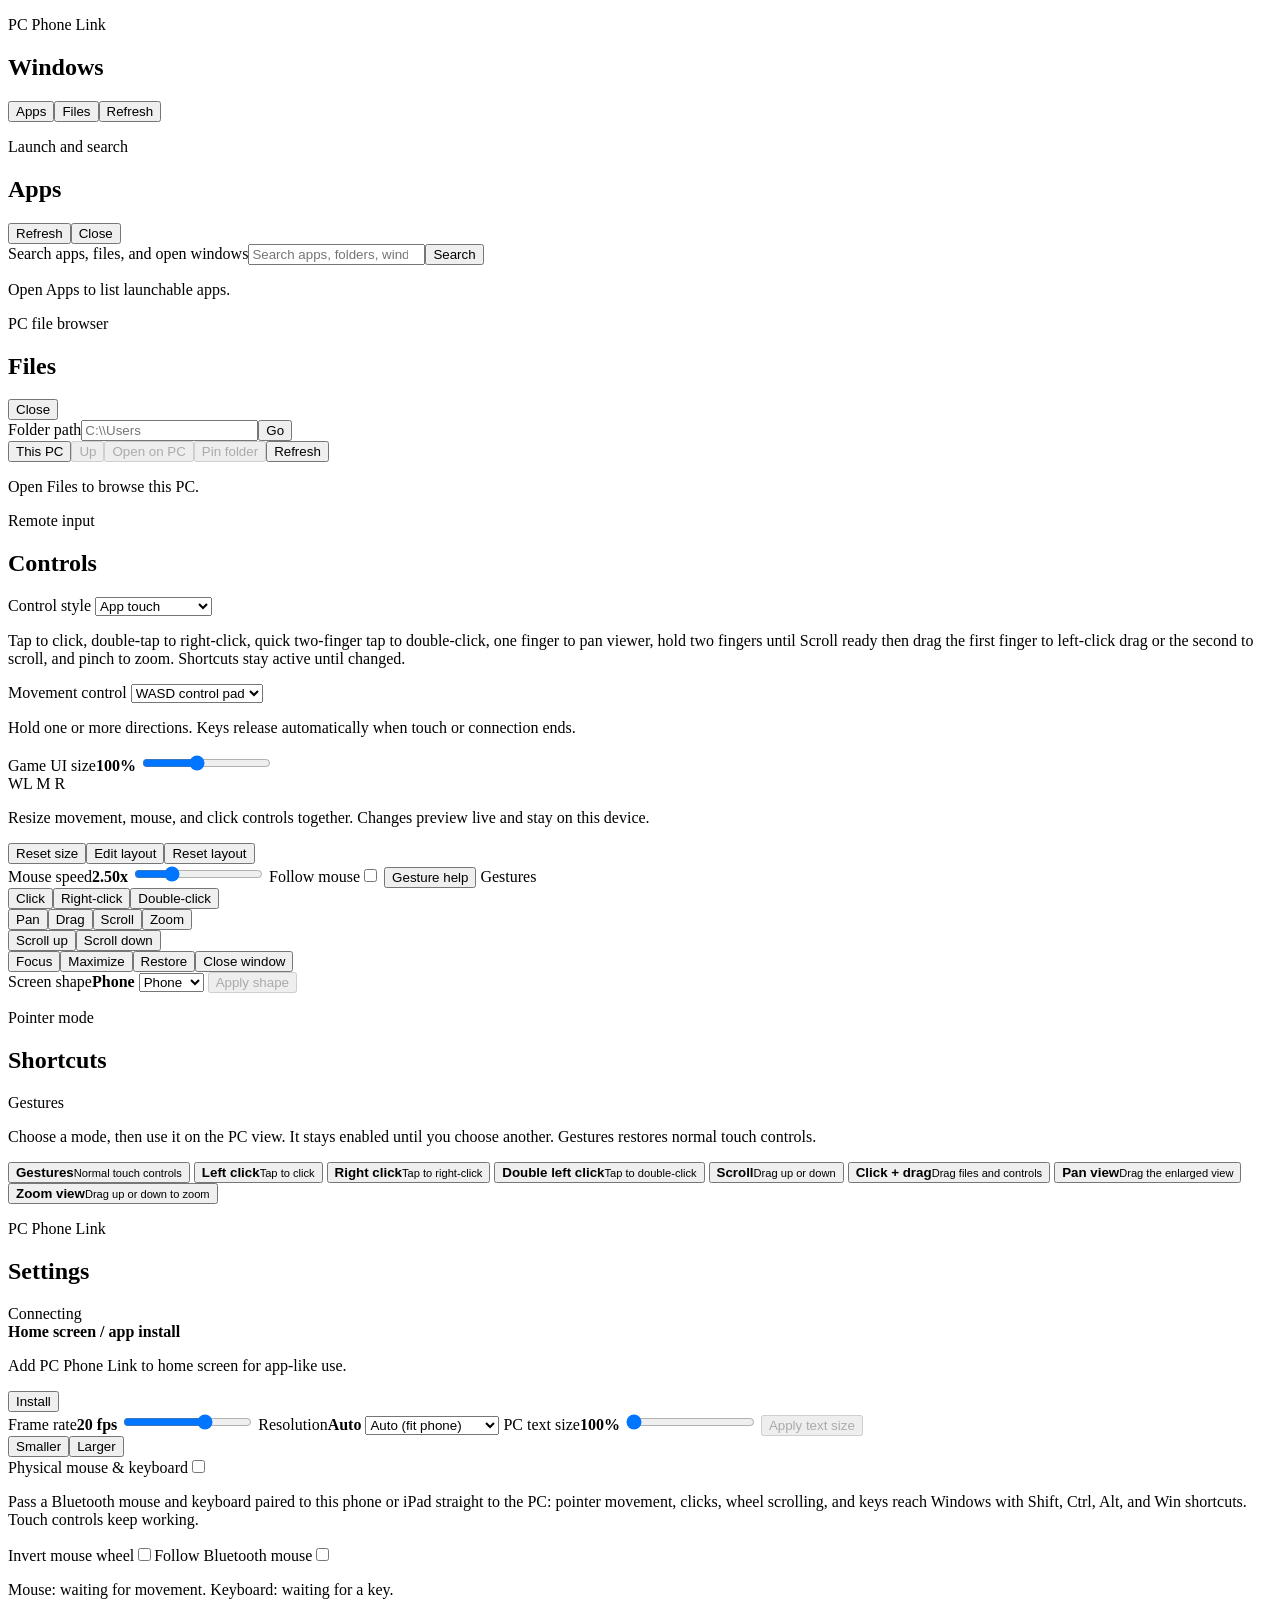
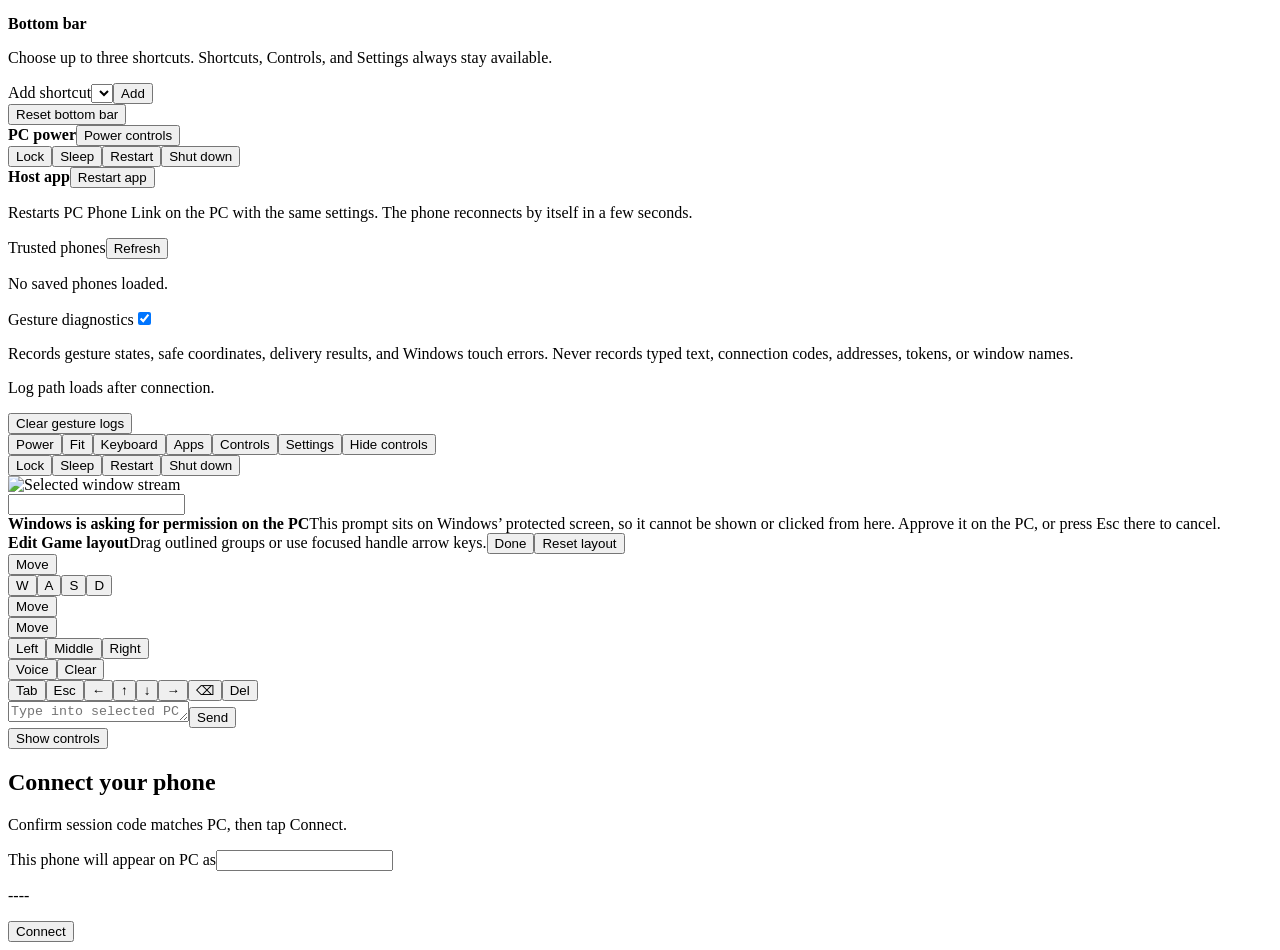
==== phone_link/static/index.html @ 00c77b0a "Add a Follow Bluetooth mouse toggle - New Settings toggle Follow Bluetooth mouse, saved per device a" ====
<!DOCTYPE html>
<html lang="en">
<head>
  <meta charset="utf-8">
  <meta name="viewport" content="width=device-width, initial-scale=1, viewport-fit=cover">
  <meta name="theme-color" content="#07101f">
  <meta name="apple-mobile-web-app-capable" content="yes">
  <meta name="apple-mobile-web-app-status-bar-style" content="black-translucent">
  <meta name="apple-mobile-web-app-title" content="Phone Link">
  <title>PC Phone Link</title>
  <link rel="manifest" href="/manifest.webmanifest">
  <link rel="apple-touch-icon" href="/assets/icons/apple-touch-icon.png">
  <link rel="stylesheet" href="/assets/styles.css?v=20260921k">
</head>
<body>
  <div id="app">
    <aside id="windowDrawer" class="window-drawer open mobile-panel" data-panel="windows" aria-label="Windows">
      <div class="drawer-header">
        <div><p class="eyebrow">PC Phone Link</p><h1>Windows</h1></div>
        <div class="drawer-header-actions"><button class="ghost-button" type="button" data-destination="apps">Apps</button><button class="ghost-button" type="button" data-destination="files">Files</button><button id="refreshWindows" class="ghost-button" type="button">Refresh</button></div>
      </div>
      <div id="windowList" class="window-list"></div>
    </aside>

    <aside id="appsPanel" class="mobile-panel utility-panel apps-panel" data-panel="apps" aria-label="Apps">
      <div class="drawer-header"><div><p class="eyebrow">Launch and search</p><h1>Apps</h1></div><div class="drawer-header-actions"><button id="refreshApps" class="ghost-button" type="button">Refresh</button><button id="closeApps" class="ghost-button" type="button">Close</button></div></div>
      <form id="appSearchForm" class="app-search-form" role="search"><label class="sr-only" for="appSearchInput">Search apps, files, and open windows</label><input id="appSearchInput" type="search" autocomplete="off" autocapitalize="off" spellcheck="false" placeholder="Search apps, folders, windows"><button class="primary-button" type="submit">Search</button></form>
      <div id="quickActions" class="quick-actions" aria-label="Quick actions"></div>
      <section id="pinnedSection" class="pinned-section" hidden><p class="eyebrow">Pinned</p><div id="pinnedItems" class="pinned-items"></div></section>
      <p id="appsStatus" class="file-browser-status" role="status">Open Apps to list launchable apps.</p>
      <div id="appList" class="app-list"></div>
    </aside>

    <aside id="filesPanel" class="mobile-panel utility-panel files-panel" data-panel="files" aria-label="Files">
      <div class="drawer-header"><div><p class="eyebrow">PC file browser</p><h1>Files</h1></div><button id="closeFiles" class="ghost-button" type="button">Close</button></div>
      <form id="filePathForm" class="file-path-form"><label class="sr-only" for="filePathInput">Folder path</label><input id="filePathInput" type="text" autocomplete="off" autocapitalize="off" spellcheck="false" placeholder="C:\\Users"><button class="primary-button" type="submit">Go</button></form>
      <div class="file-toolbar"><button id="fileHome" class="ghost-button" type="button">This PC</button><button id="fileUp" class="ghost-button" type="button" disabled>Up</button><button id="revealCurrentFolder" class="ghost-button" type="button" disabled>Open on PC</button><button id="pinCurrentFolder" class="ghost-button" type="button" disabled>Pin folder</button><button id="refreshFiles" class="ghost-button" type="button">Refresh</button></div>
      <nav id="fileBreadcrumbs" class="file-breadcrumbs" aria-label="Current folder"></nav>
      <p id="fileBrowserStatus" class="file-browser-status" role="status">Open Files to browse this PC.</p>
      <div id="fileList" class="file-list"></div>
    </aside>

    <aside id="controlsPanel" class="mobile-panel utility-panel" data-panel="controls" aria-label="Controls">
      <div class="drawer-header"><div><p class="eyebrow">Remote input</p><h1>Controls</h1></div></div>
      <section id="controlBar" class="drawer-settings">
        <label class="setting-label" for="controlMode"><span>Control style</span></label>
        <select id="controlMode" class="setting-select"><option value="touch">App touch</option><option value="trackpad">Mouse trackpad</option><option value="game">Game</option></select>
        <p id="controlModeHelp" class="setting-help">Tap to click, double-tap to right-click, quick two-finger tap to double-click, one finger to pan viewer, hold two fingers until Scroll ready then drag the first finger to left-click drag or the second to scroll, and pinch to zoom. Shortcuts stay active until changed.</p>
        <div id="gameInputStyleSetting" class="game-input-style-setting hidden">
          <label class="setting-label" for="gameInputStyle"><span>Movement control</span></label>
          <select id="gameInputStyle" class="setting-select"><option value="pad">WASD control pad</option><option value="joystick">Virtual joystick</option></select>
          <p class="setting-help">Hold one or more directions. Keys release automatically when touch or connection ends.</p>
          <label class="setting-label" for="gameUiSize"><span>Game UI size</span><strong id="gameUiSizeValue">100%</strong></label>
          <input id="gameUiSize" class="speed-slider" type="range" min="75" max="135" step="5" value="100" aria-describedby="gameUiSizeHelp">
          <div id="gameUiSizePreview" class="game-ui-size-preview" aria-label="Game UI size preview"><span class="preview-movement">W</span><span class="preview-stick"></span><span class="preview-clicks">L M R</span></div>
          <p id="gameUiSizeHelp" class="setting-help">Resize movement, mouse, and click controls together. Changes preview live and stay on this device.</p>
          <div class="drawer-button-row game-ui-setting-actions"><button id="resetGameUiSize" class="ghost-button" type="button">Reset size</button><button id="editGameLayout" class="primary-button" type="button">Edit layout</button><button id="resetGameLayout" class="ghost-button" type="button">Reset layout</button></div>
        </div>
        <label class="setting-label" for="mouseSpeed"><span>Mouse speed</span><strong id="mouseSpeedValue">2.50x</strong></label>
        <input id="mouseSpeed" class="speed-slider" type="range" min="0.5" max="8" step="0.1" value="2.5">
        <label class="toggle-setting" for="followMouse"><span>Follow mouse</span><input id="followMouse" type="checkbox"></label>
        <button id="gestureHelpButton" class="ghost-button" type="button">Gesture help</button>
        <label class="setting-label"><span>Gestures</span></label>
        <div class="drawer-button-row"><button id="clickMode" class="ghost-button" type="button">Click</button><button id="rightClickMode" class="ghost-button" type="button">Right-click</button><button id="doubleClickMode" class="ghost-button" type="button">Double-click</button></div>
        <div class="drawer-button-row"><button id="panMode" class="ghost-button" type="button">Pan</button><button id="dragMode" class="ghost-button" type="button">Drag</button><button id="scrollMode" class="ghost-button" type="button">Scroll</button><button id="zoomMode" class="ghost-button" type="button">Zoom</button></div>
        <div class="drawer-button-row"><button id="scrollUp" class="ghost-button" type="button">Scroll up</button><button id="scrollDown" class="ghost-button" type="button">Scroll down</button></div>
        <div class="drawer-button-row"><button id="focusWindow" class="ghost-button" type="button">Focus</button><button id="maximizeWindow" class="ghost-button" type="button">Maximize</button><button id="restoreWindow" class="ghost-button" type="button">Restore</button><button id="closeWindow" class="danger-button" type="button">Close window</button></div>
        <label class="setting-label" for="fitShape"><span>Screen shape</span><strong id="fitShapeValue">Phone</strong></label>
        <select id="fitShape" class="setting-select"><option value="auto">Phone</option><option value="16-9">16:9</option><option value="16-10">16:10</option><option value="4-3">4:3</option><option value="1-1">Square</option><option value="3-4">Tall</option></select>
        <button id="applyFitShape" class="ghost-button" type="button" disabled>Apply shape</button>
      </section>
    </aside>

    <aside id="shortcutsPanel" class="mobile-panel utility-panel shortcuts-panel" data-panel="shortcuts" aria-label="Shortcuts">
      <div class="drawer-header"><div><p class="eyebrow">Pointer mode</p><h1>Shortcuts</h1></div><span id="activeShortcut" class="active-shortcut" role="status">Gestures</span></div>
      <p class="shortcut-menu-help">Choose a mode, then use it on the PC view. It stays enabled until you choose another. Gestures restores normal touch controls.</p>
      <div id="shortcutMenu" class="shortcut-menu" aria-label="Pointer shortcuts">
        <button type="button" data-pointer-shortcut="gestures"><strong>Gestures</strong><small>Normal touch controls</small></button>
        <button type="button" data-pointer-shortcut="left"><strong>Left click</strong><small>Tap to click</small></button>
        <button type="button" data-pointer-shortcut="right"><strong>Right click</strong><small>Tap to right-click</small></button>
        <button type="button" data-pointer-shortcut="double"><strong>Double left click</strong><small>Tap to double-click</small></button>
        <button type="button" data-pointer-shortcut="scroll"><strong>Scroll</strong><small>Drag up or down</small></button>
        <button type="button" data-pointer-shortcut="drag"><strong>Click + drag</strong><small>Drag files and controls</small></button>
        <button type="button" data-pointer-shortcut="pan"><strong>Pan view</strong><small>Drag the enlarged view</small></button>
        <button type="button" data-pointer-shortcut="zoom"><strong>Zoom view</strong><small>Drag up or down to zoom</small></button>
      </div>
    </aside>

    <aside id="settingsPanel" class="mobile-panel utility-panel" data-panel="settings" aria-label="Settings">
      <div class="drawer-header"><div><p class="eyebrow">PC Phone Link</p><h1>Settings</h1></div><span id="connectionStatus" class="connection-status" role="status">Connecting</span></div>
      <section class="drawer-settings">
        <section id="installCard" class="install-card">
          <strong>Home screen / app install</strong><p id="installStatus">Add PC Phone Link to home screen for app-like use.</p>
          <button id="installApp" class="primary-button" type="button">Install</button>
        </section>
        <label class="setting-label" for="streamFps"><span>Frame rate</span><strong id="streamFpsValue">20 fps</strong></label>
        <input id="streamFps" class="speed-slider" type="range" min="1" max="30" step="1" value="20">
        <label class="setting-label" for="streamWidth"><span>Resolution</span><strong id="streamWidthValue">Auto</strong></label>
        <select id="streamWidth" class="setting-select"><option value="auto">Auto (fit phone)</option><option value="1920">1920 px (sharpest)</option><option value="1600">1600 px</option><option value="1280">1280 px</option><option value="960">960 px</option><option value="720">720 px</option><option value="480">480 px (fastest)</option></select>
        <label class="setting-label" for="textScale"><span>PC text size</span><strong id="textScaleValue">100%</strong></label>
        <input id="textScale" class="speed-slider" type="range" min="100" max="225" step="1" value="100">
        <button id="applyTextScale" class="ghost-button" type="button" disabled>Apply text size</button>
        <div class="drawer-button-row"><button id="textSmaller" class="ghost-button" type="button">Smaller</button><button id="textLarger" class="ghost-button" type="button">Larger</button></div>
        <section class="native-input-section"><label class="toggle-setting" for="nativeInput"><span>Physical mouse &amp; keyboard</span><input id="nativeInput" type="checkbox"></label><p class="setting-help">Pass a Bluetooth mouse and keyboard paired to this phone or iPad straight to the PC: pointer movement, clicks, wheel scrolling, and keys reach Windows with Shift, Ctrl, Alt, and Win shortcuts. Touch controls keep working.</p><label class="toggle-setting" for="invertWheel"><span>Invert mouse wheel</span><input id="invertWheel" type="checkbox"></label><label class="toggle-setting" for="followBluetoothMouse"><span>Follow Bluetooth mouse</span><input id="followBluetoothMouse" type="checkbox"></label><p id="nativeInputStatus" class="setting-help diagnostics-path" role="status">Mouse: waiting for movement. Keyboard: waiting for a key.</p></section>
        <section class="bottom-nav-settings" aria-labelledby="bottomNavTitle"><strong id="bottomNavTitle">Bottom bar</strong><p class="setting-help">Choose up to three shortcuts. Shortcuts, Controls, and Settings always stay available.</p><div id="bottomNavEditor" class="bottom-nav-editor"></div><div class="bottom-nav-add-row"><label class="sr-only" for="bottomNavAdd">Add shortcut</label><select id="bottomNavAdd" class="setting-select" aria-label="Shortcut to add"></select><button id="bottomNavAddButton" class="ghost-button" type="button">Add</button></div><button id="bottomNavReset" class="ghost-button" type="button">Reset bottom bar</button></section>
        <section class="settings-power-section" aria-labelledby="settingsPowerTitle"><div class="settings-power-header"><strong id="settingsPowerTitle">PC power</strong><button id="settingsPowerToggle" class="ghost-button compact-button" type="button" aria-expanded="false" aria-controls="settingsPowerMenu" aria-haspopup="true">Power controls</button></div><div id="settingsPowerMenu" class="settings-power-menu hidden"><button type="button" class="power-menu-item" data-power-action="lock">Lock</button><button type="button" class="power-menu-item" data-power-action="sleep">Sleep</button><button type="button" class="power-menu-item power-menu-danger" data-power-action="restart">Restart</button><button type="button" class="power-menu-item power-menu-danger" data-power-action="shutdown">Shut down</button></div></section>
        <section class="settings-power-section" aria-labelledby="settingsHostTitle"><div class="settings-power-header"><strong id="settingsHostTitle">Host app</strong><button id="restartHost" class="ghost-button compact-button" type="button">Restart app</button></div><p class="setting-help">Restarts PC Phone Link on the PC with the same settings. The phone reconnects by itself in a few seconds.</p></section>
        <section class="trusted-devices-section"><div class="trusted-devices-header"><span>Trusted phones</span><button id="refreshTrustedDevices" class="ghost-button compact-button" type="button">Refresh</button></div><p id="trustedDevicesStatus" class="trusted-devices-status">No saved phones loaded.</p><div id="trustedDevices" class="trusted-devices-list"></div></section>
        <section class="diagnostics-section"><label class="toggle-setting" for="gestureDiagnostics"><span>Gesture diagnostics</span><input id="gestureDiagnostics" type="checkbox" checked></label><p class="setting-help">Records gesture states, safe coordinates, delivery results, and Windows touch errors. Never records typed text, connection codes, addresses, tokens, or window names.</p><p id="gestureLogPath" class="diagnostics-path">Log path loads after connection.</p><button id="clearGestureLogs" class="ghost-button" type="button">Clear gesture logs</button></section>
      </section>
    </aside>

    <header class="topbar" aria-label="Viewer actions">
      <div class="topbar-actions"><button id="powerToggle" class="ghost-button" type="button" aria-expanded="false" aria-controls="powerMenu" aria-haspopup="true">Power</button><button id="fitToggle" class="ghost-button" type="button">Fit</button><button id="toggleKeyboard" class="ghost-button" type="button">Keyboard</button><button class="ghost-button desktop-panel-button" type="button" data-destination="apps">Apps</button><button class="ghost-button desktop-panel-button" type="button" data-destination="controls">Controls</button><button class="ghost-button desktop-panel-button" type="button" data-destination="settings">Settings</button><button id="toggleControls" class="ghost-button controls-toggle-button" type="button" aria-pressed="false">Hide controls</button><div id="powerMenu" class="power-menu hidden"><button type="button" class="power-menu-item" data-power-action="lock">Lock</button><button type="button" class="power-menu-item" data-power-action="sleep">Sleep</button><button type="button" class="power-menu-item power-menu-danger" data-power-action="restart">Restart</button><button type="button" class="power-menu-item power-menu-danger" data-power-action="shutdown">Shut down</button></div></div>
    </header>

    <main id="viewerShell" class="viewer-shell">
      <img id="remoteView" alt="Selected window stream" draggable="false">
      <div id="touchLayer" class="touch-layer"></div>
      <input id="nativeInputCapture" class="native-input-capture" type="text" readonly autocomplete="off" autocorrect="off" autocapitalize="off" spellcheck="false" aria-label="Physical keyboard capture" tabindex="-1">
      <div id="secureDesktopNotice" class="secure-desktop-notice hidden" role="alert"><strong>Windows is asking for permission on the PC</strong><span>This prompt sits on Windows&rsquo; protected screen, so it cannot be shown or clicked from here. Approve it on the PC, or press Esc there to cancel.</span></div>
      <section id="gameControls" class="game-controls hidden" aria-label="Game controls">
        <div class="game-layout-toolbar" role="toolbar" aria-label="Game layout editor"><strong>Edit Game layout</strong><span>Drag outlined groups or use focused handle arrow keys.</span><button id="doneGameLayout" class="primary-button" type="button">Done</button><button id="resetGameLayoutOverlay" class="ghost-button" type="button">Reset layout</button></div>
        <div class="game-layout-group game-movement-control" data-game-layout-group="movement" aria-label="Movement control position">
          <button class="game-layout-handle" type="button" aria-label="Move movement control. Use arrow keys to adjust.">Move</button>
          <div id="gamePad" class="game-pad" aria-label="WASD control pad"><button class="game-key game-key-w" type="button" data-game-key="w" aria-label="Move forward">W</button><button class="game-key game-key-a" type="button" data-game-key="a" aria-label="Move left">A</button><button class="game-key game-key-s" type="button" data-game-key="s" aria-label="Move backward">S</button><button class="game-key game-key-d" type="button" data-game-key="d" aria-label="Move right">D</button></div>
          <div id="gameJoystick" class="game-joystick hidden" role="application" aria-label="Virtual movement joystick"><div id="gameJoystickKnob" class="game-joystick-knob" aria-hidden="true"></div></div>
        </div>
        <div class="game-layout-group game-mouse-stick-control" data-game-layout-group="mouse" aria-label="Mouse stick position">
          <button class="game-layout-handle" type="button" aria-label="Move mouse stick. Use arrow keys to adjust.">Move</button>
          <div id="gameMouseJoystick" class="game-mouse-joystick" role="application" aria-label="Virtual mouse joystick"><div id="gameMouseJoystickKnob" class="game-mouse-joystick-knob" aria-hidden="true"></div></div>
        </div>
        <div class="game-layout-group game-mouse-buttons-control" data-game-layout-group="clicks" aria-label="Mouse click buttons position">
          <button class="game-layout-handle" type="button" aria-label="Move mouse click buttons. Use arrow keys to adjust.">Move</button>
          <div class="game-mouse-buttons" aria-label="Mouse buttons"><button type="button" data-game-mouse-button="left" aria-label="Left mouse click">Left</button><button type="button" data-game-mouse-button="middle" aria-label="Middle mouse click">Middle</button><button type="button" data-game-mouse-button="right" aria-label="Right mouse click">Right</button></div>
        </div>
      </section>
      <div class="viewer-status" aria-live="polite"><output id="gestureStatus" hidden></output></div><div id="emptyState" class="empty-state" hidden></div>
    </main>

    <section id="keyboardPanel" class="keyboard-panel hidden" data-panel="keyboard">
      <div class="composer-actions"><button id="toggleMessageHistory" class="ghost-button message-history-toggle" type="button" hidden>Show past messages</button><button id="voiceInput" class="ghost-button" type="button">Voice</button><button id="clearTextInput" class="ghost-button composer-clear-button" type="button">Clear</button></div>
      <div class="shortcut-row" aria-label="PC keyboard shortcuts"><button type="button" data-special-key="tab">Tab</button><button type="button" data-special-key="escape">Esc</button><button type="button" data-special-key="left" aria-label="Left arrow">←</button><button type="button" data-special-key="up" aria-label="Up arrow">↑</button><button type="button" data-special-key="down" aria-label="Down arrow">↓</button><button type="button" data-special-key="right" aria-label="Right arrow">→</button><button type="button" data-special-key="backspace">⌫</button><button type="button" data-special-key="delete">Del</button></div>
      <section id="messageHistorySection" class="message-history-section" hidden><p class="eyebrow">Past messages</p><div id="messageHistory" class="message-history-list"></div></section>
      <form id="textForm" class="text-form"><textarea id="textInput" inputmode="text" autocomplete="off" autocapitalize="sentences" spellcheck="true" rows="1" placeholder="Type into selected PC window"></textarea><button id="sendText" class="primary-button" type="submit">Send</button></form>
    </section>

    <nav id="mobileNav" class="mobile-nav" aria-label="App navigation"></nav>
    <button id="revealControls" class="reveal-controls hidden" type="button">Show controls</button>

    <dialog id="gestureHelp" class="gesture-help"><form method="dialog"><h2>Touch gestures</h2><ul><li>Tap: click</li><li>Double-tap: right-click</li><li>Quick two-finger tap: double-click</li><li>One-finger drag: pan viewer</li><li>Hold two fingers until Scroll ready, then drag the first finger: left-click drag (files/folders)</li><li>Hold two fingers until Scroll ready, then hold the first finger and drag the second: scroll PC content</li><li>Pinch: zoom viewer</li><li>Shortcuts or Controls Gestures buttons: choose what each tap or one-finger drag does; selection stays active until changed</li><li>Shortcuts &gt; Gestures: restore all normal gestures with no forced pointer mode</li><li>Controls &gt; Game: hold WASD pad directions or drag left movement joystick; use right joystick and click buttons for PC mouse</li></ul><button class="primary-button" value="close">Got it</button></form></dialog>

    <section id="authPanel" class="auth-panel"><div class="auth-card"><h2>Connect your phone</h2><p id="connectStatus" class="auth-status">Confirm session code matches PC, then tap Connect.</p><label class="device-name-field" for="pairingDeviceName"><span>This phone will appear on PC as</span><input id="pairingDeviceName" type="text" maxlength="80" autocomplete="nickname" spellcheck="false"></label><p id="connectCodeDisplay" class="connect-code">----</p><div id="pairingApprovalCodeBlock" class="approval-code-block" hidden><span>Access code for this phone</span><p id="pairingApprovalCodeDisplay" class="connect-code">----</p></div><button id="connectButton" class="primary-button" type="button">Connect</button></div></section>
    <div id="toast" class="toast hidden"></div>
  </div>
  <script src="/assets/gestures.js?v=20260718a" defer></script>
  <script src="/assets/gesture-arms.js?v=20260818e" defer></script>
  <script src="/assets/game-controls.js?v=20260819f" defer></script>
  <script src="/assets/keyboard-keys.js?v=20260921k" defer></script>
  <script src="/assets/app.js?v=20260921k" defer></script>
</body>
</html>
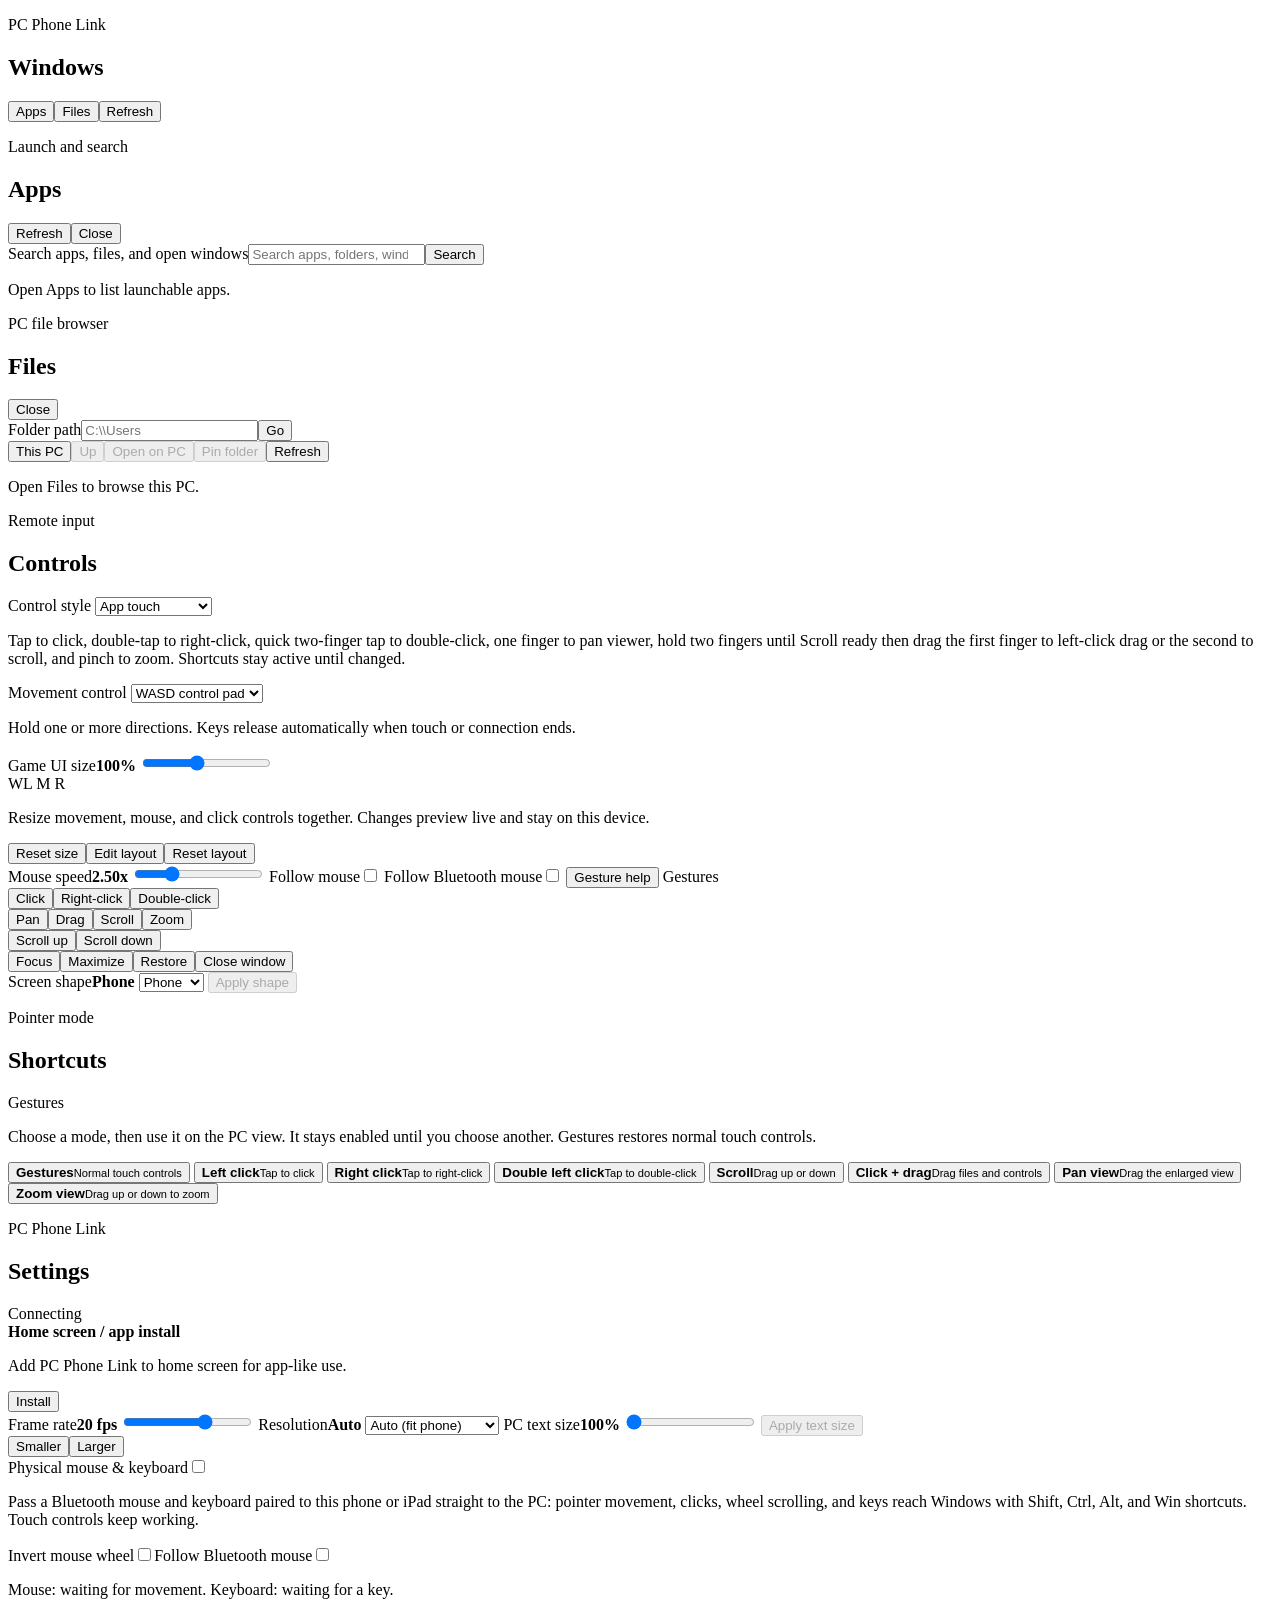
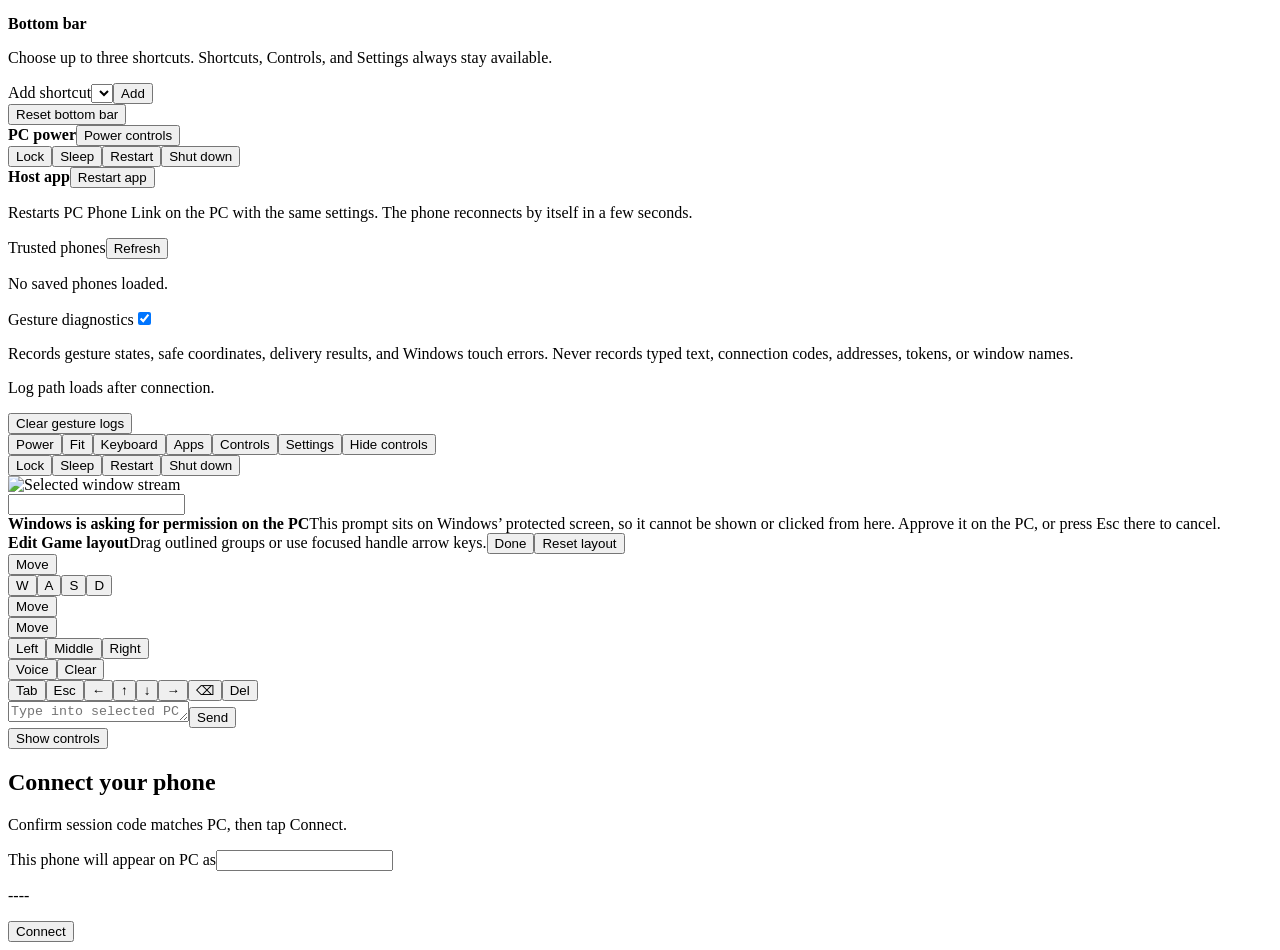
==== commit 3e64e6ee: "Mirror the Follow Bluetooth mouse toggle in Controls - The Follow Bluetooth mouse setting now appear" ====
--- a/phone_link/static/index.html
+++ b/phone_link/static/index.html
@@ -10,7 +10,7 @@
   <title>PC Phone Link</title>
   <link rel="manifest" href="/manifest.webmanifest">
   <link rel="apple-touch-icon" href="/assets/icons/apple-touch-icon.png">
-  <link rel="stylesheet" href="/assets/styles.css?v=20260921k">
+  <link rel="stylesheet" href="/assets/styles.css?v=20260921l">
 </head>
 <body>
   <div id="app">
@@ -59,6 +59,7 @@
         <label class="setting-label" for="mouseSpeed"><span>Mouse speed</span><strong id="mouseSpeedValue">2.50x</strong></label>
         <input id="mouseSpeed" class="speed-slider" type="range" min="0.5" max="8" step="0.1" value="2.5">
         <label class="toggle-setting" for="followMouse"><span>Follow mouse</span><input id="followMouse" type="checkbox"></label>
+        <label class="toggle-setting" for="followBluetoothMouseControls"><span>Follow Bluetooth mouse</span><input id="followBluetoothMouseControls" type="checkbox"></label>
         <button id="gestureHelpButton" class="ghost-button" type="button">Gesture help</button>
         <label class="setting-label"><span>Gestures</span></label>
         <div class="drawer-button-row"><button id="clickMode" class="ghost-button" type="button">Click</button><button id="rightClickMode" class="ghost-button" type="button">Right-click</button><button id="doubleClickMode" class="ghost-button" type="button">Double-click</button></div>
@@ -156,7 +157,7 @@
   <script src="/assets/gestures.js?v=20260718a" defer></script>
   <script src="/assets/gesture-arms.js?v=20260818e" defer></script>
   <script src="/assets/game-controls.js?v=20260819f" defer></script>
-  <script src="/assets/keyboard-keys.js?v=20260921k" defer></script>
-  <script src="/assets/app.js?v=20260921k" defer></script>
+  <script src="/assets/keyboard-keys.js?v=20260921l" defer></script>
+  <script src="/assets/app.js?v=20260921l" defer></script>
 </body>
 </html>
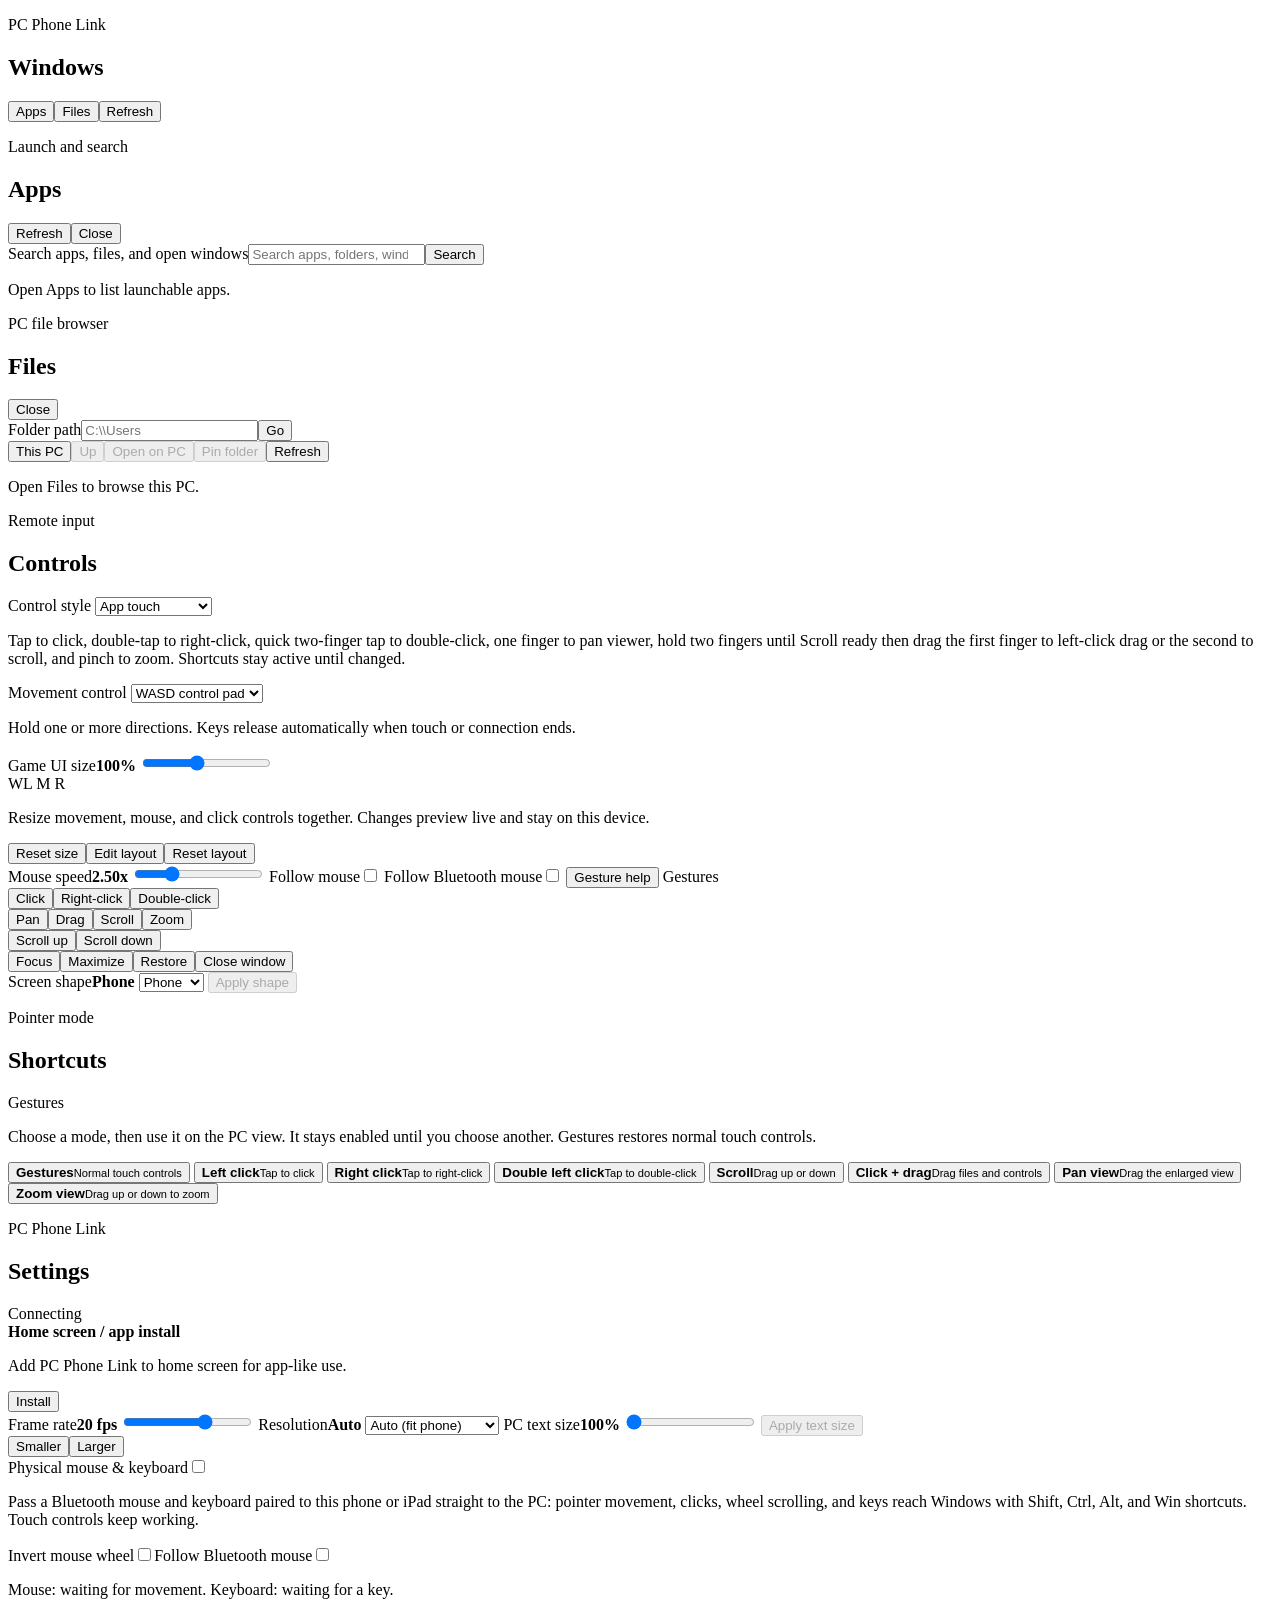
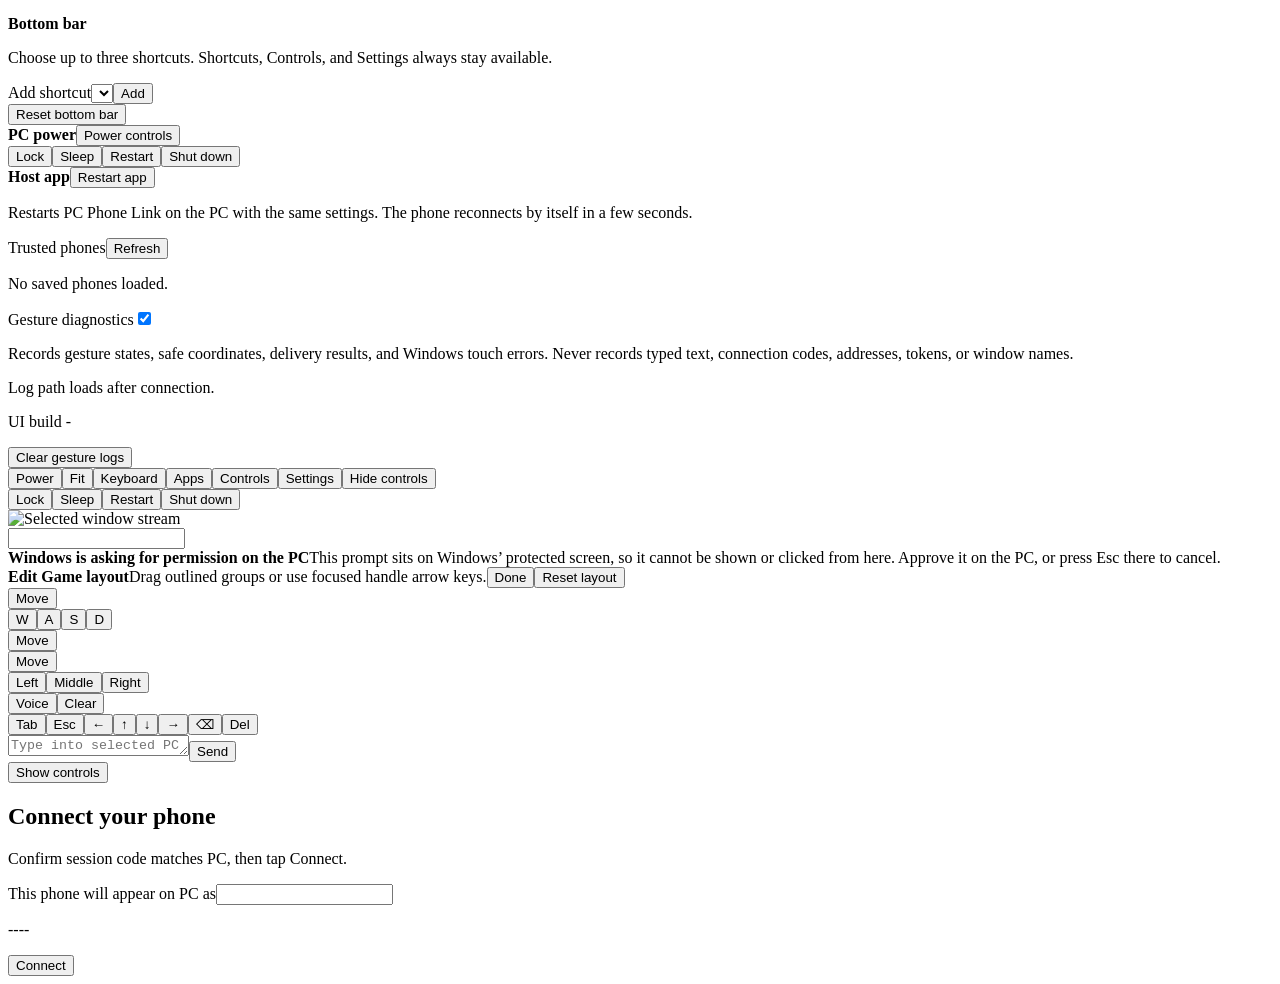
==== commit 5d9b1b35: "Send Bluetooth mouse input over the live WebSocket channel - openInputSocket connects /ws/input once" ====
--- a/phone_link/static/index.html
+++ b/phone_link/static/index.html
@@ -10,7 +10,7 @@
   <title>PC Phone Link</title>
   <link rel="manifest" href="/manifest.webmanifest">
   <link rel="apple-touch-icon" href="/assets/icons/apple-touch-icon.png">
-  <link rel="stylesheet" href="/assets/styles.css?v=20260921l">
+  <link rel="stylesheet" href="/assets/styles.css?v=20260921o">
 </head>
 <body>
   <div id="app">
@@ -107,7 +107,7 @@
         <section class="settings-power-section" aria-labelledby="settingsPowerTitle"><div class="settings-power-header"><strong id="settingsPowerTitle">PC power</strong><button id="settingsPowerToggle" class="ghost-button compact-button" type="button" aria-expanded="false" aria-controls="settingsPowerMenu" aria-haspopup="true">Power controls</button></div><div id="settingsPowerMenu" class="settings-power-menu hidden"><button type="button" class="power-menu-item" data-power-action="lock">Lock</button><button type="button" class="power-menu-item" data-power-action="sleep">Sleep</button><button type="button" class="power-menu-item power-menu-danger" data-power-action="restart">Restart</button><button type="button" class="power-menu-item power-menu-danger" data-power-action="shutdown">Shut down</button></div></section>
         <section class="settings-power-section" aria-labelledby="settingsHostTitle"><div class="settings-power-header"><strong id="settingsHostTitle">Host app</strong><button id="restartHost" class="ghost-button compact-button" type="button">Restart app</button></div><p class="setting-help">Restarts PC Phone Link on the PC with the same settings. The phone reconnects by itself in a few seconds.</p></section>
         <section class="trusted-devices-section"><div class="trusted-devices-header"><span>Trusted phones</span><button id="refreshTrustedDevices" class="ghost-button compact-button" type="button">Refresh</button></div><p id="trustedDevicesStatus" class="trusted-devices-status">No saved phones loaded.</p><div id="trustedDevices" class="trusted-devices-list"></div></section>
-        <section class="diagnostics-section"><label class="toggle-setting" for="gestureDiagnostics"><span>Gesture diagnostics</span><input id="gestureDiagnostics" type="checkbox" checked></label><p class="setting-help">Records gesture states, safe coordinates, delivery results, and Windows touch errors. Never records typed text, connection codes, addresses, tokens, or window names.</p><p id="gestureLogPath" class="diagnostics-path">Log path loads after connection.</p><button id="clearGestureLogs" class="ghost-button" type="button">Clear gesture logs</button></section>
+        <section class="diagnostics-section"><label class="toggle-setting" for="gestureDiagnostics"><span>Gesture diagnostics</span><input id="gestureDiagnostics" type="checkbox" checked></label><p class="setting-help">Records gesture states, safe coordinates, delivery results, and Windows touch errors. Never records typed text, connection codes, addresses, tokens, or window names.</p><p id="gestureLogPath" class="diagnostics-path">Log path loads after connection.</p><p class="diagnostics-path">UI build <span id="uiBuild">-</span></p><button id="clearGestureLogs" class="ghost-button" type="button">Clear gesture logs</button></section>
       </section>
     </aside>
 
@@ -157,7 +157,7 @@
   <script src="/assets/gestures.js?v=20260718a" defer></script>
   <script src="/assets/gesture-arms.js?v=20260818e" defer></script>
   <script src="/assets/game-controls.js?v=20260819f" defer></script>
-  <script src="/assets/keyboard-keys.js?v=20260921l" defer></script>
-  <script src="/assets/app.js?v=20260921l" defer></script>
+  <script src="/assets/keyboard-keys.js?v=20260921o" defer></script>
+  <script src="/assets/app.js?v=20260921o" defer></script>
 </body>
 </html>
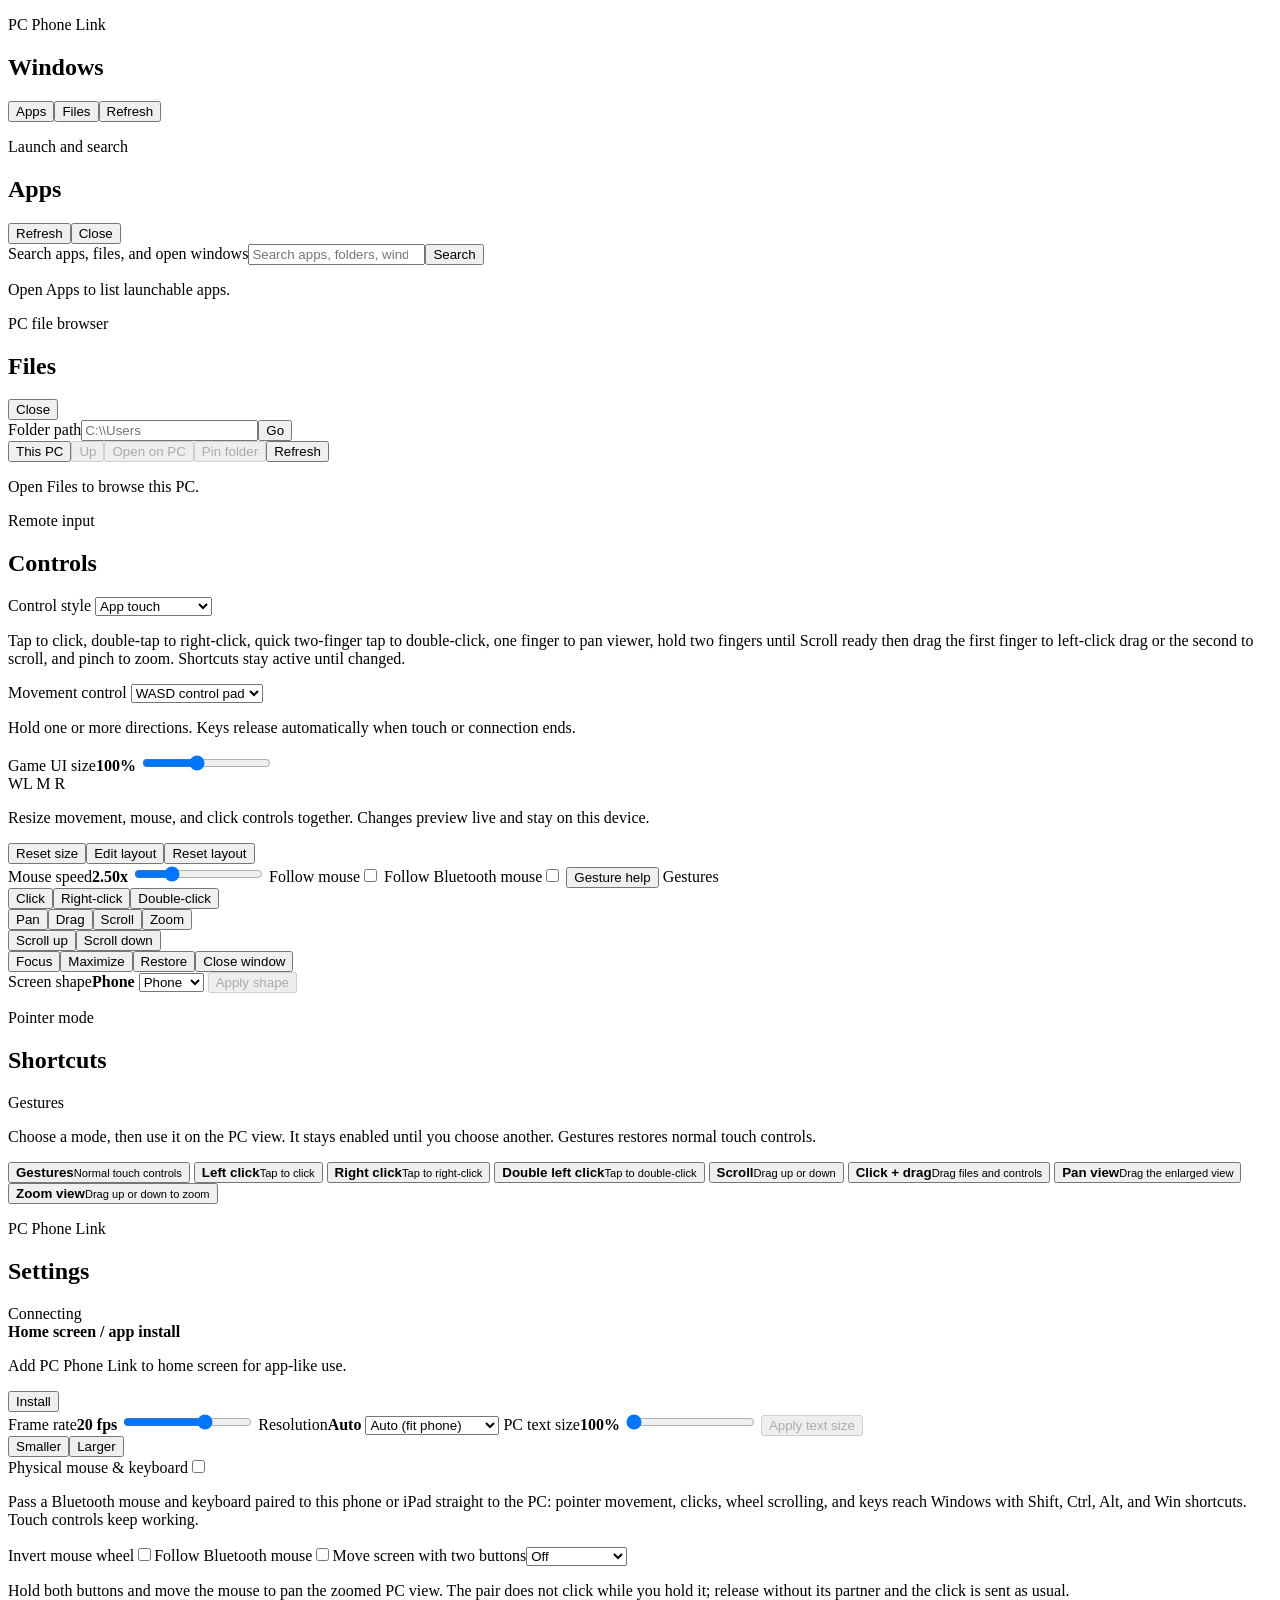
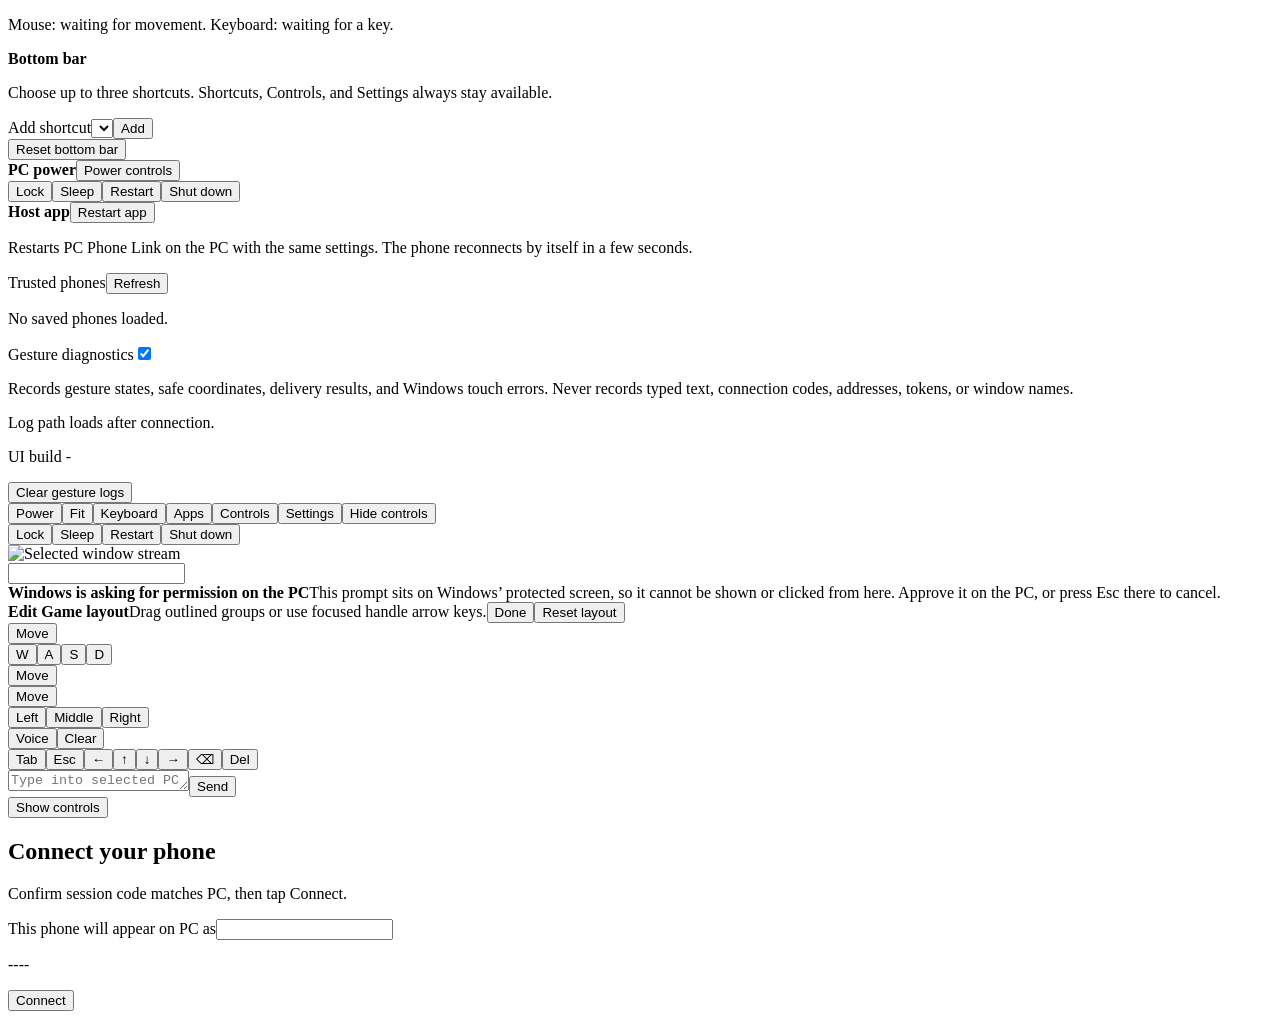
==== commit f8e9b34d: "Add a two-button screen pan and default the mouse follow off - Follow Bluetooth mouse is off by defa" ====
--- a/phone_link/static/index.html
+++ b/phone_link/static/index.html
@@ -10,7 +10,7 @@
   <title>PC Phone Link</title>
   <link rel="manifest" href="/manifest.webmanifest">
   <link rel="apple-touch-icon" href="/assets/icons/apple-touch-icon.png">
-  <link rel="stylesheet" href="/assets/styles.css?v=20260921o">
+  <link rel="stylesheet" href="/assets/styles.css?v=20260921p">
 </head>
 <body>
   <div id="app">
@@ -102,7 +102,7 @@
         <input id="textScale" class="speed-slider" type="range" min="100" max="225" step="1" value="100">
         <button id="applyTextScale" class="ghost-button" type="button" disabled>Apply text size</button>
         <div class="drawer-button-row"><button id="textSmaller" class="ghost-button" type="button">Smaller</button><button id="textLarger" class="ghost-button" type="button">Larger</button></div>
-        <section class="native-input-section"><label class="toggle-setting" for="nativeInput"><span>Physical mouse &amp; keyboard</span><input id="nativeInput" type="checkbox"></label><p class="setting-help">Pass a Bluetooth mouse and keyboard paired to this phone or iPad straight to the PC: pointer movement, clicks, wheel scrolling, and keys reach Windows with Shift, Ctrl, Alt, and Win shortcuts. Touch controls keep working.</p><label class="toggle-setting" for="invertWheel"><span>Invert mouse wheel</span><input id="invertWheel" type="checkbox"></label><label class="toggle-setting" for="followBluetoothMouse"><span>Follow Bluetooth mouse</span><input id="followBluetoothMouse" type="checkbox"></label><p id="nativeInputStatus" class="setting-help diagnostics-path" role="status">Mouse: waiting for movement. Keyboard: waiting for a key.</p></section>
+        <section class="native-input-section"><label class="toggle-setting" for="nativeInput"><span>Physical mouse &amp; keyboard</span><input id="nativeInput" type="checkbox"></label><p class="setting-help">Pass a Bluetooth mouse and keyboard paired to this phone or iPad straight to the PC: pointer movement, clicks, wheel scrolling, and keys reach Windows with Shift, Ctrl, Alt, and Win shortcuts. Touch controls keep working.</p><label class="toggle-setting" for="invertWheel"><span>Invert mouse wheel</span><input id="invertWheel" type="checkbox"></label><label class="toggle-setting" for="followBluetoothMouse"><span>Follow Bluetooth mouse</span><input id="followBluetoothMouse" type="checkbox"></label><label class="setting-label" for="panChord"><span>Move screen with two buttons</span></label><select id="panChord" class="setting-select"><option value="off">Off</option><option value="middle-right">Wheel + right</option><option value="middle-left">Wheel + left</option><option value="left-right">Left + right</option></select><p class="setting-help">Hold both buttons and move the mouse to pan the zoomed PC view. The pair does not click while you hold it; release without its partner and the click is sent as usual.</p><p id="nativeInputStatus" class="setting-help diagnostics-path" role="status">Mouse: waiting for movement. Keyboard: waiting for a key.</p></section>
         <section class="bottom-nav-settings" aria-labelledby="bottomNavTitle"><strong id="bottomNavTitle">Bottom bar</strong><p class="setting-help">Choose up to three shortcuts. Shortcuts, Controls, and Settings always stay available.</p><div id="bottomNavEditor" class="bottom-nav-editor"></div><div class="bottom-nav-add-row"><label class="sr-only" for="bottomNavAdd">Add shortcut</label><select id="bottomNavAdd" class="setting-select" aria-label="Shortcut to add"></select><button id="bottomNavAddButton" class="ghost-button" type="button">Add</button></div><button id="bottomNavReset" class="ghost-button" type="button">Reset bottom bar</button></section>
         <section class="settings-power-section" aria-labelledby="settingsPowerTitle"><div class="settings-power-header"><strong id="settingsPowerTitle">PC power</strong><button id="settingsPowerToggle" class="ghost-button compact-button" type="button" aria-expanded="false" aria-controls="settingsPowerMenu" aria-haspopup="true">Power controls</button></div><div id="settingsPowerMenu" class="settings-power-menu hidden"><button type="button" class="power-menu-item" data-power-action="lock">Lock</button><button type="button" class="power-menu-item" data-power-action="sleep">Sleep</button><button type="button" class="power-menu-item power-menu-danger" data-power-action="restart">Restart</button><button type="button" class="power-menu-item power-menu-danger" data-power-action="shutdown">Shut down</button></div></section>
         <section class="settings-power-section" aria-labelledby="settingsHostTitle"><div class="settings-power-header"><strong id="settingsHostTitle">Host app</strong><button id="restartHost" class="ghost-button compact-button" type="button">Restart app</button></div><p class="setting-help">Restarts PC Phone Link on the PC with the same settings. The phone reconnects by itself in a few seconds.</p></section>
@@ -157,7 +157,7 @@
   <script src="/assets/gestures.js?v=20260718a" defer></script>
   <script src="/assets/gesture-arms.js?v=20260818e" defer></script>
   <script src="/assets/game-controls.js?v=20260819f" defer></script>
-  <script src="/assets/keyboard-keys.js?v=20260921o" defer></script>
-  <script src="/assets/app.js?v=20260921o" defer></script>
+  <script src="/assets/keyboard-keys.js?v=20260921p" defer></script>
+  <script src="/assets/app.js?v=20260921p" defer></script>
 </body>
 </html>
